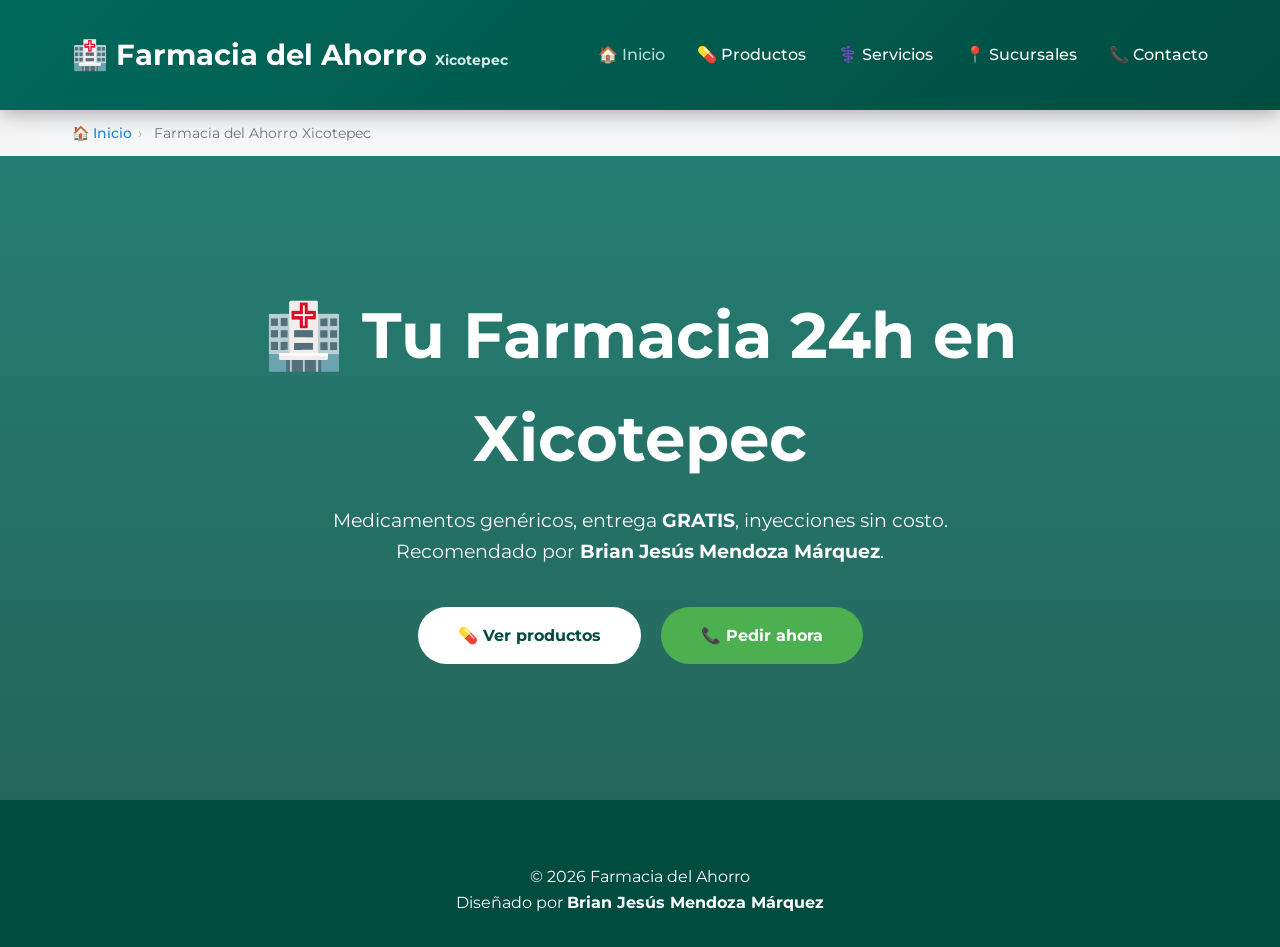
==== Html/Index.html @ 97e021ba "Practica01-02 Desarrollo de una pagina Profecional" ====
<!DOCTYPE html>
<html lang="es">
<head>
  <meta charset="UTF-8">
  <meta name="viewport" content="width=device-width, initial-scale=1.0">
  <title>Farmacia del Ahorro Huauchinango | 24h</title>
  <meta name="description" content="Farmacia 24 horas en Huauchinango. Entrega a domicilio e inyecciones gratis.">

  <!-- FontAwesome -->
  <link rel="stylesheet" href="https://cdnjs.cloudflare.com/ajax/libs/font-awesome/6.5.0/css/all.min.css">

  <!-- Google Fonts -->
  <link href="https://fonts.googleapis.com/css2?family=Montserrat:wght@400;600;700&display=swap" rel="stylesheet">

  <!-- CSS -->
  <link rel="stylesheet" href="/CSS/diseño.css">
</head>
<body>

<!-- ================= HEADER ================= -->
<header>
  <nav>
    <div class="logo">
      🏥 Farmacia del Ahorro <small>Xicotepec</small>
    </div>

    <ul class="nav-links">
      <li><a href="index.html" class="active">🏠 Inicio</a></li>
      <li><a href="Producto.html">💊 Productos</a></li>
      <li><a href="Servicios.html">⚕️ Servicios</a></li>
      <li><a href="Sucursales.html">📍 Sucursales</a></li>
      <li><a href="Contacto.html">📞 Contacto</a></li>
    </ul>

    <div class="hamburger">
      <i class="fas fa-bars"></i>
    </div>
  </nav>
</header>

<!-- ================= BREADCRUMBS ================= -->
<nav class="breadcrumbs" aria-label="Breadcrumb">
  <ul>
    <li><a href="index.html">🏠 Inicio</a></li>
    <li><span>Farmacia del Ahorro Xicotepec</span></li>
  </ul>
</nav>

<!-- ================= HERO ================= -->
<section class="hero">
  <div class="hero-content">
    <h1>🏥 Tu Farmacia 24h en Xicotepec</h1>

    <p>
      Medicamentos genéricos, entrega <strong>GRATIS</strong>,
      inyecciones sin costo.<br>
      Recomendado por <strong>Brian Jesús Mendoza Márquez</strong>.
    </p>

    <a href="Producto.html" class="btn">💊 Ver productos</a>
    <a href="Contacto.html" class="btn btn-success">📞 Pedir ahora</a>
  </div>
</section>


<footer>
  <p>
    © 2026 Farmacia del Ahorro  <br>
    Diseñado por <strong>Brian Jesús Mendoza Márquez</strong>
  </p>
</footer>

</body>
</html>
---- CSS/diseño.css ----
:root {
      --primary: #00695c; --primary-dark: #004d40; --light: #f5f5f5; --gray: #757575; --dark: #212121;
      --success: #4caf50; --warning: #ff9800;
    }
    [data-theme="dark"] {
      --light: #121212; --gray: #b0b0b0; --dark: #ffffff; --primary: #00bfa5;
    }
    * { margin: 0; padding: 0; box-sizing: border-box; }
    body { font-family: 'Segoe UI', sans-serif; line-height: 1.6; color: var(--dark); background: var(--light); transition: all 0.3s; }
    
    /* HEADER + NAV */
    header { background: linear-gradient(135deg, var(--primary), var(--primary-dark)); color: white; padding: 1rem 0; position: sticky; top: 0; z-index: 1000; box-shadow: 0 4px 20px rgba(0,0,0,0.3); }
    nav { display: flex; justify-content: space-between; align-items: center; max-width: 1200px; margin: 0 auto; padding: 0 2rem; }
    .logo { font-size: 2rem; font-weight: bold; }
    .nav-links { display: flex; gap: 2rem; list-style: none; }
    .nav-links a { color: white; text-decoration: none; font-weight: 500; transition: all 0.3s; cursor: pointer; }
    .nav-links a:hover, .nav-links a.active { color: #b2dfdb; }
    .theme-toggle { background: rgba(255,255,255,0.2); border: none; color: white; padding: 0.5rem; border-radius: 50%; cursor: pointer; font-size: 1.2rem; }
    
    /* BREADCRUMB */
    .breadcrumb { max-width: 1200px; margin: 0 auto; padding: 1rem 2rem; background: rgba(255,255,255,0.9); }
    .breadcrumb a { color: var(--primary); text-decoration: none; }
    .breadcrumb span { color: var(--gray); }
    
    /* HERO */
    .hero { background: linear-gradient(rgba(0,105,92,0.8), rgba(0,77,64,0.8)), url('https://images.unsplash.com/photo-1587854691338-0b3c0e8f4e0e?ixlib=rb-4.0.3&fit=crop&w=1350&q=80') center/cover; color: white; text-align: center; padding: 8rem 2rem; animation: fadeIn 1s; }
    @keyframes fadeIn { from { opacity: 0; transform: translateY(20px); } to { opacity: 1; transform: translateY(0); } }
    .hero h1 { font-size: clamp(2.5rem, 5vw, 4rem); margin-bottom: 1rem; }
    .btn { display: inline-block; background: white; color: var(--primary-dark); padding: 1rem 2.5rem; border-radius: 50px; text-decoration: none; font-weight: bold; transition: all 0.3s; margin: 0.5rem; cursor: pointer; }
    .btn:hover { transform: translateY(-5px); box-shadow: 0 10px 30px rgba(0,0,0,0.3); }
    .btn-success { background: var(--success); color: white; }
    
    /* SECCIONES GENERALES */
    .container { max-width: 1200px; margin: 0 auto; padding: 5rem 2rem; opacity: 0; transform: translateY(30px); transition: all 0.8s; }
    .container.visible { opacity: 1; transform: translateY(0); }
    h2 { text-align: center; color: var(--primary-dark); margin-bottom: 3rem; font-size: 2.8rem; position: relative; }
    h2::after { content: ''; width: 100px; height: 5px; background: linear-gradient(var(--primary), var(--success)); position: absolute; bottom: -15px; left: 50%; transform: translateX(-50%); border-radius: 3px; }
    
    /* GRID PRODUCTOS/SERVICIOS */
    .grid { display: grid; grid-template-columns: repeat(auto-fit, minmax(300px, 1fr)); gap: 2.5rem; }
    .card { background: white; border-radius: 16px; overflow: hidden; box-shadow: 0 10px 40px rgba(0,0,0,0.1); transition: all 0.4s; position: relative; }
    .card::before { content: ''; position: absolute; top: 0; left: 0; right: 0; height: 4px; background: linear-gradient(90deg, var(--primary), var(--success)); opacity: 0; transition: opacity 0.3s; }
    .card:hover { transform: translateY(-15px) scale(1.02); box-shadow: 0 20px 60px rgba(0,0,0,0.2); }
    .card:hover::before { opacity: 1; }
    .card img { width: 100%; height: 250px; object-fit: cover; }
    .card-body { padding: 2rem; text-align: center; }
    .card h3 { color: var(--primary-dark); margin-bottom: 1rem; }
    .price { font-size: 1.5rem; font-weight: bold; color: var(--success); }
    .cart-btn { background: var(--primary); color: white; border: none; padding: 0.8rem 1.5rem; border-radius: 25px; cursor: pointer; margin: 0.5rem; transition: all 0.3s; }
    .cart-btn:hover { background: var(--success); transform: scale(1.05); }
    
    /* FORMULARIO CONTACTO */
    .form-grid { display: grid; grid-template-columns: 1fr 1fr; gap: 2rem; max-width: 800px; margin: 2rem auto; }
    @media (max-width: 768px) { .form-grid { grid-template-columns: 1fr; } }
    input, textarea, select { width: 100%; padding: 1rem; border: 2px solid #ddd; border-radius: 10px; font-size: 1rem; transition: border 0.3s; }
    input:focus, textarea:focus { outline: none; border-color: var(--primary); }
    .submit-btn { grid-column: 1/-1; background: var(--primary); color: white; font-size: 1.2rem; }
    
    /* CARRITO MODAL */
    .cart-modal { display: none; position: fixed; top: 0; left: 0; width: 100%; height: 100%; background: rgba(0,0,0,0.8); z-index: 2000; }
    .cart-content { background: white; margin: 5% auto; padding: 2rem; border-radius: 20px; max-width: 500px; max-height: 80vh; overflow-y: auto; }
    .cart-item { display: flex; justify-content: space-between; padding: 1rem 0; border-bottom: 1px solid #eee; }
    
    /* SUCURSALES */
    .sucursales { grid-template-columns: repeat(auto-fit, minmax(350px, 1fr)); }
    .sucursal-card i { font-size: 4rem; color: var(--primary); margin-bottom: 1.5rem; }
    
    /* FOOTER */
    footer { background: var(--primary-dark); color: white; padding: 4rem 2rem 2rem; text-align: center; }
    .footer-grid { display: grid; grid-template-columns: repeat(auto-fit, minmax(250px, 1fr)); gap: 2rem; max-width: 1200px; margin: 0 auto 2rem; }
    .social a { color: white; font-size: 2rem; margin: 0 1rem; transition: color 0.3s; }
    .social a:hover { color: var(--success); }
    
    /* RESPONSIVE + ANIM */
    @media (max-width: 768px) { .nav-links { flex-direction: column; gap: 1rem; } nav { flex-direction: column; gap: 1rem; } .hero { padding: 4rem 1rem; } }
    .hamburger { display: none; flex-direction: column; cursor: pointer; } @media (max-width: 768px) { .hamburger { display: flex; } .nav-links { display: none; } }
  
/* =========================
   VARIABLES
========================= */
:root {
  --primary: #00695c;
  --primary-dark: #004d40;
  --primary-light: #b2dfdb;
  --light: #f5f5f5;
  --dark: #212121;
  --gray: #757575;
  --success: #4caf50;
}

/* =========================
   RESET
========================= */
* {
  margin: 0;
  padding: 0;
  box-sizing: border-box;
}

/* =========================
   BODY
========================= */
body {
  font-family: 'Montserrat', 'Segoe UI', sans-serif;
  background: var(--light);
  color: var(--dark);
  line-height: 1.6;
}

/* =========================
   HEADER + NAV
========================= */
header {
  background: linear-gradient(135deg, var(--primary), var(--primary-dark));
  position: sticky;
  top: 0;
  z-index: 1000;
  box-shadow: 0 4px 20px rgba(0,0,0,.3);
}

nav {
  max-width: 1200px;
  margin: auto;
  padding: 1rem 2rem;
  display: flex;
  justify-content: space-between;
  align-items: center;
}

.logo {
  color: white;
  font-size: 1.8rem;
  font-weight: 700;
}

.logo small {
  font-size: .9rem;
  opacity: .85;
}

.nav-links {
  list-style: none;
  display: flex;
  gap: 2rem;
}

.nav-links a {
  color: white;
  text-decoration: none;
  font-weight: 500;
  transition: .3s;
}

.nav-links a:hover,
.nav-links a.active {
  color: var(--primary-light);
}

/* =========================
   HAMBURGER
========================= */
.hamburger {
  display: none;
  color: white;
  font-size: 1.6rem;
  cursor: pointer;
}

/* =========================
   MIGAS DE PAN (IZQUIERDA)
========================= */
.breadcrumbs {
  background: #f4f6f8;
  padding: 12px 0;
  font-size: 14px;
}

.breadcrumbs ul {
  max-width: 1200px;
  margin: 0;                 /* ❌ quita el centrado */
  padding: 0 2rem;
  list-style: none;
  display: flex;
  gap: 6px;
  justify-content: flex-start; /* ✅ izquierda */
}

.breadcrumbs li::after {
  content: "›";
  margin: 0 6px;
  color: #aaa;
}

.breadcrumbs li:last-child::after {
  content: "";
}

.breadcrumbs a {
  text-decoration: none;
  color: #1e88e5;
  font-weight: 500;
}

.breadcrumbs span {
  color: var(--gray);
}

/* =========================
   HERO
========================= */
.hero {
  background:
    linear-gradient(rgba(0,105,92,.85), rgba(0,77,64,.85)),
    url('https://images.unsplash.com/photo-1587854691338-0b3c0e8f4e0e')
    center / cover;
  color: white;
  text-align: center;
  padding: 8rem 2rem;
}

.hero-content {
  max-width: 900px;
  margin: auto;
}

.hero h1 {
  font-size: clamp(2.5rem, 5vw, 4rem);
  margin-bottom: 1rem;
}

.hero p {
  font-size: 1.2rem;
  margin-bottom: 2rem;
}

/* =========================
   BOTONES
========================= */
.btn {
  display: inline-block;
  background: white;
  color: var(--primary-dark);
  padding: 1rem 2.5rem;
  border-radius: 50px;
  font-weight: bold;
  text-decoration: none;
  transition: .3s;
}

.btn:hover {
  transform: translateY(-5px);
  box-shadow: 0 10px 30px rgba(0,0,0,.3);
}

.btn-success {
  background: var(--success);
  color: white;
}

/* =========================
   RESPONSIVE
========================= */
@media (max-width: 768px) {
  nav {
    flex-direction: column;
    gap: 1rem;
  }

  .nav-links {
    flex-direction: column;
    display: none;
    gap: 1rem;
  }

  .hamburger {
    display: block;
  }

  .hero {
    padding: 4rem 1rem;
  }
}
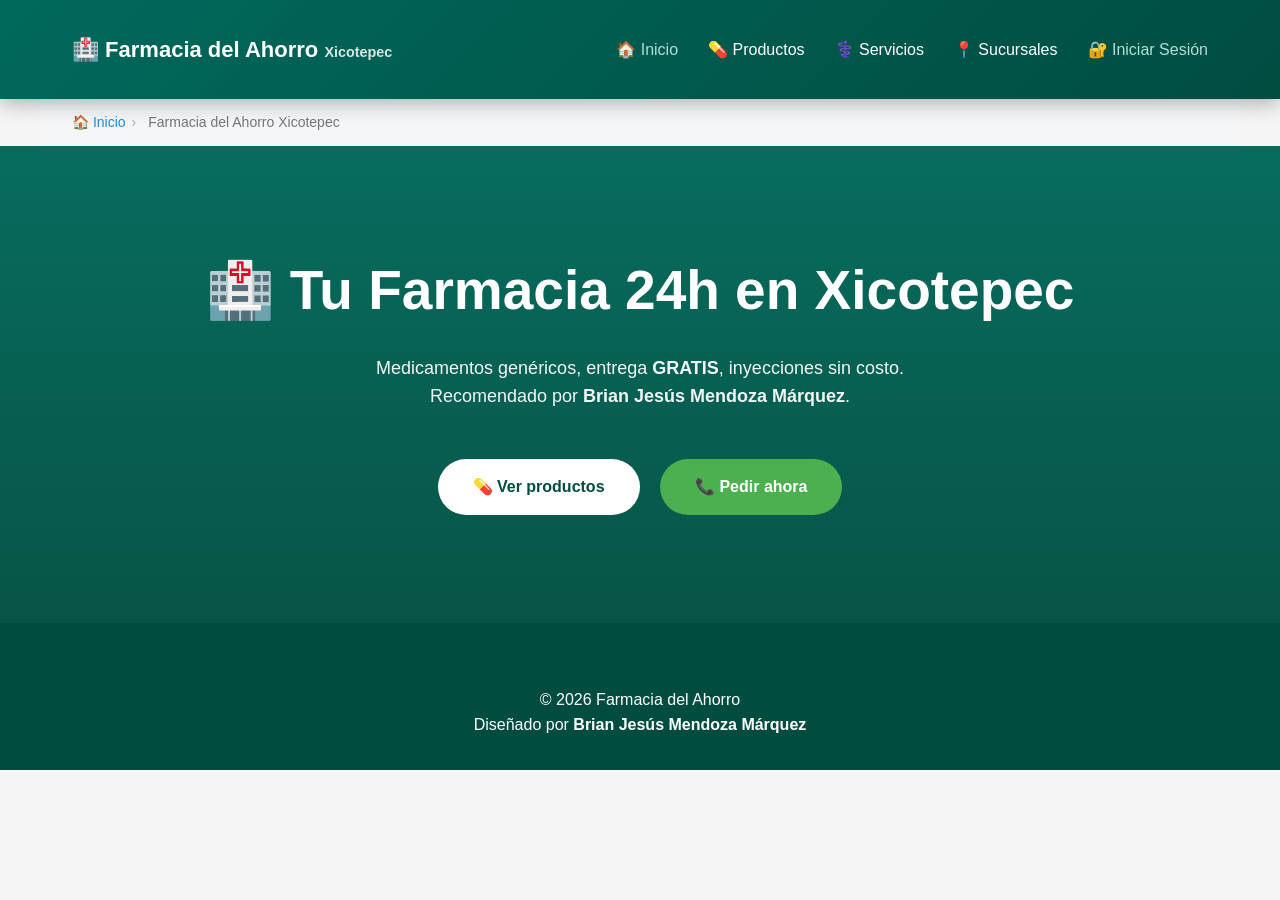
==== commit 0140e4f8: "Unidad-2 Creacion de validacion" ====
--- a/Html/Index.html
+++ b/Html/Index.html
@@ -29,7 +29,8 @@
       <li><a href="Producto.html">💊 Productos</a></li>
       <li><a href="Servicios.html">⚕️ Servicios</a></li>
       <li><a href="Sucursales.html">📍 Sucursales</a></li>
-      <li><a href="Contacto.html">📞 Contacto</a></li>
+      <li><a href="login.html" class="active">🔐 Iniciar Sesión</a></li>
+
     </ul>
 
     <div class="hamburger">
--- a/CSS/diseño.css
+++ b/CSS/diseño.css
@@ -281,3 +281,134 @@
     padding: 4rem 1rem;
   }
 }
+/* ===== RESET ===== */
+* {
+  margin: 0;
+  padding: 0;
+  box-sizing: border-box;
+  font-family: 'Poppins', sans-serif;
+}
+
+body {
+  background-color: #f5f5f5;
+}
+
+/* ===== NAVBAR ===== */
+.navbar {
+  background-color: #0e6b57;
+  color: white;
+  padding: 15px 40px;
+  display: flex;
+  justify-content: space-between;
+  align-items: center;
+}
+
+.logo {
+  font-size: 22px;
+  font-weight: 600;
+}
+
+.logo span {
+  display: block;
+  font-size: 14px;
+  opacity: 0.8;
+}
+
+.nav-links {
+  display: flex;
+  gap: 30px;
+  list-style: none;
+}
+
+.nav-links li a {
+  text-decoration: none;
+  color: white;
+  font-weight: 500;
+  transition: 0.3s;
+}
+
+.nav-links li a:hover {
+  opacity: 0.7;
+}
+
+/* ===== BREADCRUMB ===== */
+.breadcrumb {
+  background-color: #e9ecef;
+  padding: 10px 40px;
+  font-size: 14px;
+  color: #555;
+}
+
+/* ===== HERO SECTION ===== */
+.hero {
+  background-color: #2f7d6e;
+  color: white;
+  text-align: center;
+  padding: 100px 20px;
+}
+
+.hero h1 {
+  font-size: 55px;
+  font-weight: 700;
+  margin-bottom: 20px;
+}
+
+.hero p {
+  font-size: 18px;
+  margin-bottom: 40px;
+  opacity: 0.95;
+}
+
+.hero strong {
+  font-weight: 700;
+}
+
+/* ===== BOTONES ===== */
+.hero-buttons {
+  display: flex;
+  justify-content: center;
+  gap: 20px;
+}
+
+.btn {
+  padding: 15px 35px;
+  border-radius: 50px;
+  font-size: 16px;
+  font-weight: 600;
+  cursor: pointer;
+  border: none;
+  transition: 0.3s ease;
+}
+
+.btn-light {
+  background-color: #ffffff;
+  color: #0e6b57;
+}
+
+.btn-light:hover {
+  background-color: #f0f0f0;
+}
+
+.btn-green {
+  background-color: #4caf50;
+  color: white;
+}
+
+.btn-green:hover {
+  background-color: #43a047;
+}
+
+/* ===== RESPONSIVE ===== */
+@media (max-width: 768px) {
+  .hero h1 {
+    font-size: 38px;
+  }
+
+  .hero-buttons {
+    flex-direction: column;
+  }
+
+  .nav-links {
+    display: none;
+  }
+}
